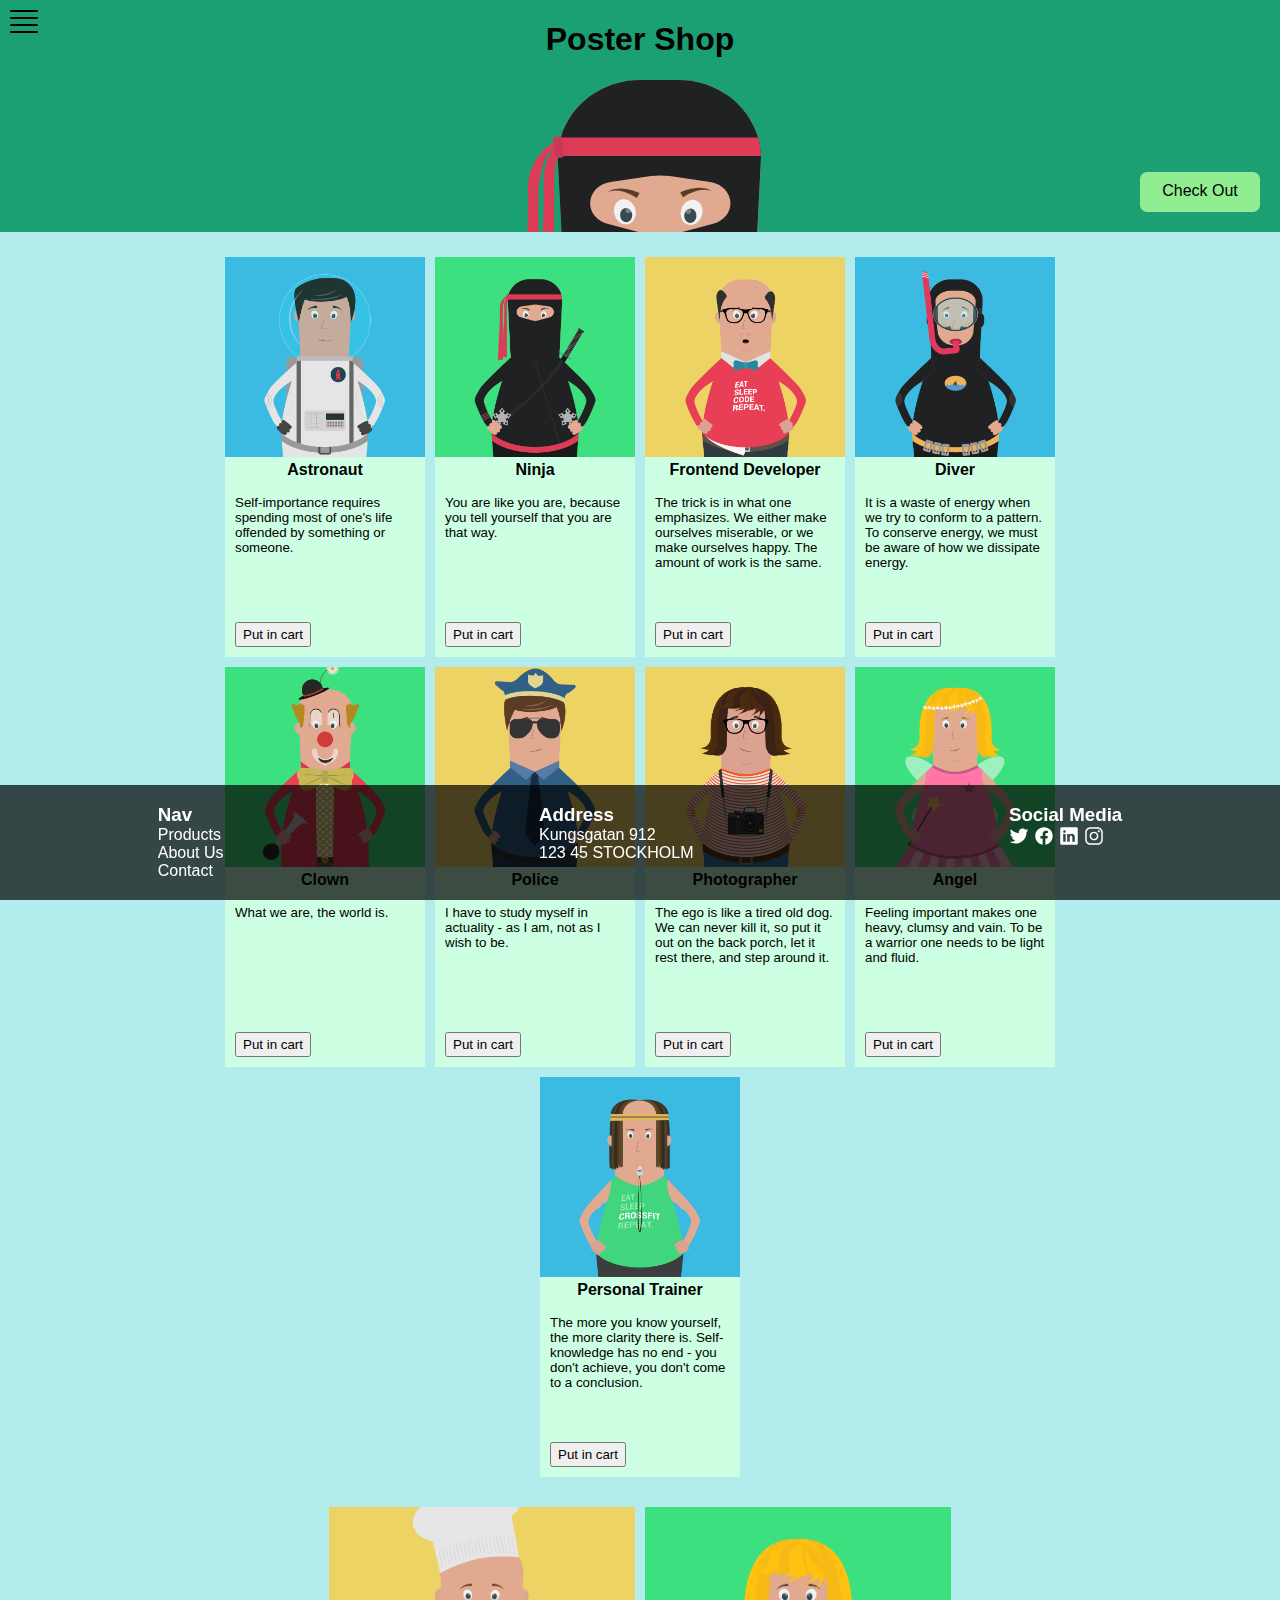
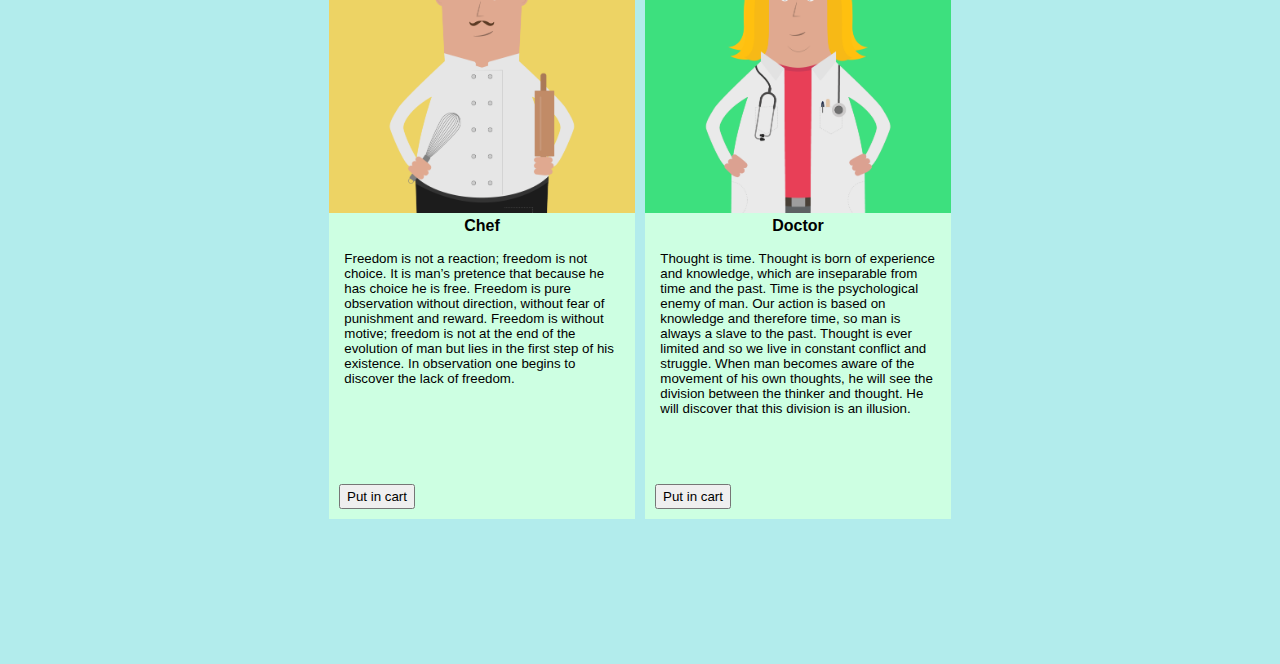
==== index.html @ c43ad03a "Version 1" ====
<!DOCTYPE html>
<html lang="en">
  <head>
    <meta charset="UTF-8" />
    <meta name="viewport" content="width=device-width, initial-scale=1.0" />
    <title>Poster Shop</title>
    <link rel="stylesheet" href="style.css" />
  </head>
  <body>
    <header>
      <h1>Poster Shop</h1>
      <img src="assets/ninjahead.svg" alt="Ninja head" />
      <a class="menu" href="#"><img src="assets/navicon.svg" alt="Menu" /></a>
      <!-- <button class="checkout-button">Checkout</button> -->
      <a class="checkout" href="checkout.html">Check Out</a>
    </header>
    <main>
      <section class="cards">
        <section class="card">
          <img src="assets/char-1.png" alt="Image-1" />
          <h3>Astronaut</h3>
          <p>
            Self-importance requires spending most of one's life offended by
            something or someone.
          </p>
          <button class="cart-button" href="#">Put in cart</button>
        </section>

        <section class="card">
          <img src="assets/char-2.png" alt="Image-2" />
          <h3>Ninja</h3>
          <p>
            You are like you are, because you tell yourself that you are that
            way.
          </p>
          <button class="cart-button">Put in cart</button>
        </section>

        <section class="card">
          <img src="assets/char-3.png" alt="Image-3" />
          <h3>Frontend Developer</h3>
          <p>
            The trick is in what one emphasizes. We either make ourselves
            miserable, or we make ourselves happy. The amount of work is the
            same.
          </p>
          <button class="cart-button">Put in cart</button>
        </section>
        <section class="card">
          <img src="assets/char-4.png" alt="Image-4" />
          <h3>Diver</h3>
          <p>
            It is a waste of energy when we try to conform to a pattern. To
            conserve energy, we must be aware of how we dissipate energy.
          </p>
          <button class="cart-button">Put in cart</button>
        </section>
        <section class="card">
          <img src="assets/char-5.png" alt="Image-5" />
          <h3>Clown</h3>
          <p>What we are, the world is.</p>
          <button class="cart-button">Put in cart</button>
        </section>
        <section class="card">
          <img src="assets/char-6.png" alt="Image-6" />
          <h3>Police</h3>
          <p>
            I have to study myself in actuality - as I am, not as I wish to be.
          </p>
          <button class="cart-button">Put in cart</button>
        </section>
        <section class="card">
          <img src="assets/char-7.png" alt="Image-7" />
          <h3>Photographer</h3>
          <p>
            The ego is like a tired old dog. We can never kill it, so put it out
            on the back porch, let it rest there, and step around it.
          </p>
          <button class="cart-button">Put in cart</button>
        </section>
        <section class="card">
          <img src="assets/char-8.png" alt="Image-8" />
          <h3>Angel</h3>
          <p>
            Feeling important makes one heavy, clumsy and vain. To be a warrior
            one needs to be light and fluid.
          </p>
          <button class="cart-button">Put in cart</button>
        </section>
        <section class="card">
          <img src="assets/char-9.png" alt="Image-9" />
          <h3>Personal Trainer</h3>
          <p>
            The more you know yourself, the more clarity there is.
            Self-knowledge has no end - you don't achieve, you don't come to a
            conclusion.
          </p>
          <button class="cart-button">Put in cart</button>
        </section>
      </section>

      <section class="cards">
        <section class="card big-card">
          <img src="assets/char-10.png" alt="Image-10" />
          <h3>Chef</h3>
          <p>
            Freedom is not a reaction; freedom is not choice. It is man’s
            pretence that because he has choice he is free. Freedom is pure
            observation without direction, without fear of punishment and
            reward. Freedom is without motive; freedom is not at the end of the
            evolution of man but lies in the first step of his existence. In
            observation one begins to discover the lack of freedom.
          </p>
          <button class="cart-button">Put in cart</button>
        </section>

        <section class="card big-card">
          <img src="assets/char-11.png" alt="Image-11" />
          <h3>Doctor</h3>
          <p>
            Thought is time. Thought is born of experience and knowledge, which
            are inseparable from time and the past. Time is the psychological
            enemy of man. Our action is based on knowledge and therefore time,
            so man is always a slave to the past. Thought is ever limited and so
            we live in constant conflict and struggle. When man becomes aware of
            the movement of his own thoughts, he will see the division between
            the thinker and thought. He will discover that this division is an
            illusion.
          </p>
          <button class="cart-button">Put in cart</button>
        </section>
      </section>
    </main>
    <footer>
      <section>
        <h3>Nav</h3>
        <a href="#">Products</a>
        <a href="#">About Us</a>
        <a href="#">Contact</a>
      </section>
      <section>
        <h3>Address</h3>
        <p>Kungsgatan 912<br />123 45 STOCKHOLM</p>
      </section>

      <section>
        <h3>Social Media</h3>
        <ul>
          <li><img src="assets/logo-twitter.svg" alt="Twitter" /></li>
          <li><img src="assets/logo-facebook.svg" alt="Facebook" /></li>
          <li><img src="assets/logo-linkedin.svg" alt="Linkedin" /></li>
          <li><img src="assets/logo-instagram.svg" alt="Instagram" /></li>
        </ul>
      </section>
    </footer>
  </body>
</html>
---- style.css ----
body {
  display: flex;
  flex-direction: column;
  align-items: center;
  font-family: Verdana, Geneva, Tahoma, sans-serif;
  background-color: rgb(178, 236, 236);

  margin: 0;
}

#checkout-body {
  background-color: rgb(17, 56, 56);
}

main {
  width: 80%;
  /* background-color: rgb(70, 114, 114); */
  margin-bottom: 120px;
}

body > header {
  width: 100%;
  display: flex;
  flex-direction: column;
  justify-content: center;
  align-items: center;
  background-color: rgb(27, 160, 116);
  position: relative;
}

main h2 {
    text-align: center;
    color: #ddd;
}

.checkout {
  position: absolute;
  right: 20px;
  bottom: 20px;
  width: 120px;
  height: 30px;
  border-radius: 7px;
  background-color: lightgreen;

  text-align: center;
  padding-top: 10px;
  text-decoration: none;
  color: black;
}

body > header > .menu {
  position: absolute;
  left: 10px;
  top: 10px;
}

.cards {
  display: flex;
  flex-wrap: wrap;
  justify-content: center;
  /* align-content: space-around; */
  margin-block: 20px;
}

.card {
  background-color: rgb(205, 255, 226);
  width: 200px;
  height: 400px;
  margin: 5px;
  position: relative;
}
.card img {
  width: 100%;
}

.card > p {
  margin: auto;
  /* text-align: left; */
  width: 90%;
  font-size: smaller;
}

.cart-button {
  position: absolute;
  left: 10px;
  bottom: 10px;

  height: 25px;
}

.cart-content > table {
    table-layout: auto;
    width: 77%;
    /* background-color: bisque; */
    /* border: 1px solid; */
    margin-inline: 12%;
    color: #ddd;
}
th {
    font-size: smaller;
    font-weight: lighter;
    background-color: rgb(82, 22, 22);
    height: 20px;
}
th, td {
    /* border: 1px solid; */
    width: 33.33%;
    text-align: center;
}
td {
    height: 30px;
}
th.col3 {
    padding-right: 50px;
}

.col1 {
    text-align: left;
    width:30%;
}
.col3 {
    text-align: right;
}
tr:last-of-type {
    font-weight: bold;
    /* border-top: 2px solid; */
}
tr:last-of-type > td {
    border-top: 1px solid #fff;
    margin-top: 10px;
}


.cart-content li {
    background-color: azure;
    /* display: flex;
    justify-content: space-between; */
}

.span-col3 {
    position: relative;
    right: 0;
}

.cart-content > ul {
    list-style: none;
}

#buy-button-div {
    display: flex;
    justify-content: center;
    width: 100%;
    margin-top: 20px;
}
.buy-button {
    height: 40px;
    width: 180px;
    border-radius: 7px;
    background-color: #900;
    color: white;
    font-size: large;
}

.card h3 {
  margin-top: 0;
  text-align: center;
  font-size: medium;
}

.big-card {
  /* transform: scale(1.3); */
  width: 306px;
  height: 612px;
}
.checkout-card {
    height: 380px;
}

footer {
  display: flex;
  justify-content: space-around;
  background-color: rgba(0,0,0,.7);
  color: white;
  width: 100%;
  padding-bottom: 20px;
  position: fixed;
  bottom: 0;
}
footer > section {
  display: flex;
  flex-direction: column;
}

footer > section > h3 {
  margin-bottom: 0;
}

footer > section > a {
  text-decoration: none;
  color: white;
}

footer > section > ul {
  display: flex;
  justify-content: flex-start;

  padding-left: 0;
  list-style: none;
  text-decoration: none;
  color: white;
  border-color: rgb(255, 0, 140);
}
footer > section > p {
  margin-top: 0;
}
footer > section > ul {
  margin-top: 0;
  /* background-color: blueviolet; */
}
footer > section > ul > li {
  margin-left: 0;
  /* background-color: blueviolet; */
}
footer > section > ul > li img {
  width: 20px;
  margin-right: 5px;
}
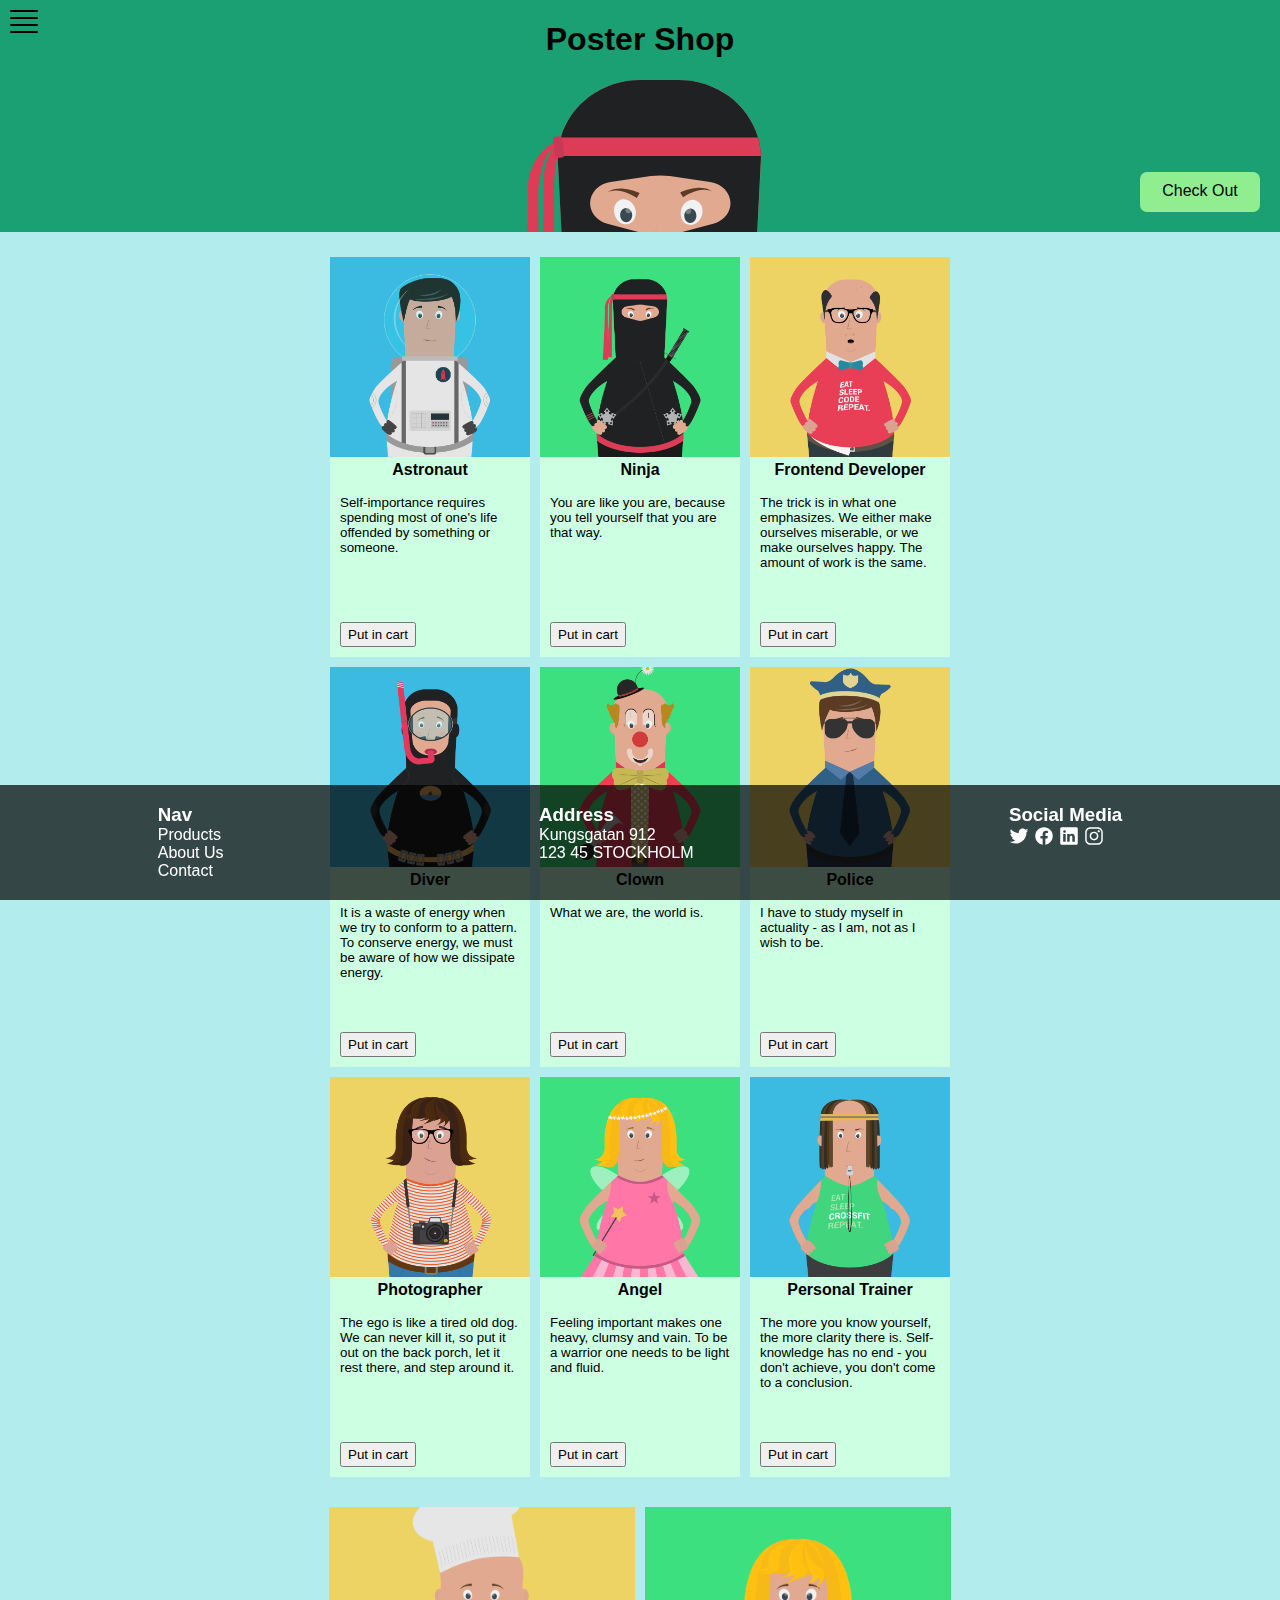
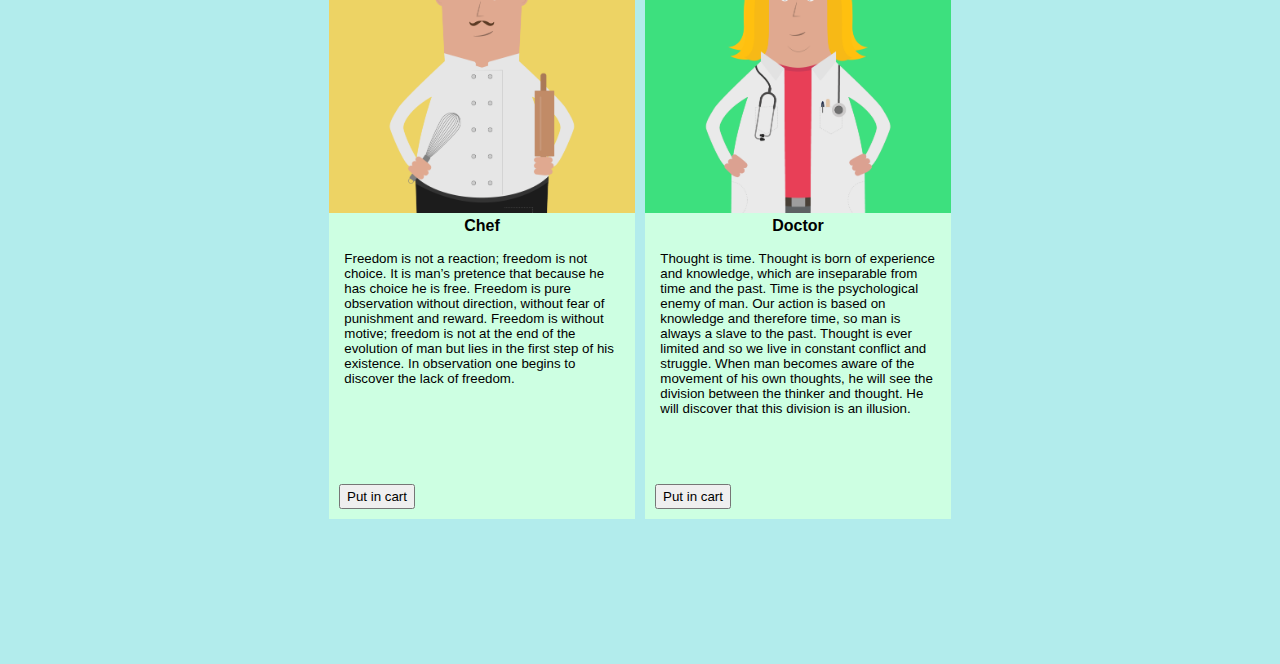
==== commit 4fca00ae: "Version 2 - Grid version" ====
--- a/index.html
+++ b/index.html
@@ -15,7 +15,7 @@
       <a class="checkout" href="checkout.html">Check Out</a>
     </header>
     <main>
-      <section class="cards">
+      <section class="cards shop-cards">
         <section class="card">
           <img src="assets/char-1.png" alt="Image-1" />
           <h3>Astronaut</h3>
@@ -99,7 +99,7 @@
         </section>
       </section>
 
-      <section class="cards">
+      <section class="cards big-cards">
         <section class="card big-card">
           <img src="assets/char-10.png" alt="Image-10" />
           <h3>Chef</h3>
--- a/style.css
+++ b/style.css
@@ -13,7 +13,7 @@
 }
 
 main {
-  width: 80%;
+  width: 100%;
   /* background-color: rgb(70, 114, 114); */
   margin-bottom: 120px;
 }
@@ -29,8 +29,8 @@
 }
 
 main h2 {
-    text-align: center;
-    color: #ddd;
+  text-align: center;
+  color: #ddd;
 }
 
 .checkout {
@@ -55,11 +55,16 @@
 }
 
 .cards {
-  display: flex;
-  flex-wrap: wrap;
-  justify-content: center;
-  /* align-content: space-around; */
+  display: grid;
+  justify-content: center;
+
   margin-block: 20px;
+}
+.shop-cards {
+  grid-template-columns: 210px 210px 210px;
+}
+.big-cards {
+  grid-template-columns: 316px 316px;
 }
 
 .card {
@@ -75,10 +80,51 @@
 
 .card > p {
   margin: auto;
-  /* text-align: left; */
   width: 90%;
   font-size: smaller;
 }
+
+div:has(.cart-content) {
+  display: flex;
+  justify-content: center;
+  /* background-color: aqua; */
+}
+
+.cart-content {
+  display: grid;
+  grid-template-columns: 47% 20% 33%;
+  justify-content: space-between;
+
+  width: 630px;
+  color: #ddd;
+  /* background-color: blue; */
+}
+.cart-content > * {
+  margin-bottom: 10px;
+  margin-top: 0;
+  font-size: large;
+}
+.cart-content > p:nth-child(1),
+.cart-content > p:nth-child(2),
+.cart-content > p:nth-child(3) {
+  background-color: #900;
+  padding-block: 5px;
+  font-size: smaller;
+  margin-bottom: 0;
+}
+.cart-content > p:nth-last-child(1),
+.cart-content > p:nth-last-child(2),
+.cart-content > p:nth-last-child(3) {
+  border-top: 1px solid #aaa;
+  padding-top: 10px;
+}
+.cart-content > p:nth-child(3n) {
+  text-align: right;
+}
+.cart-content > p:nth-child(3) {
+  padding-right: 50px;
+}
+
 
 .cart-button {
   position: absolute;
@@ -88,77 +134,25 @@
   height: 25px;
 }
 
-.cart-content > table {
-    table-layout: auto;
-    width: 77%;
-    /* background-color: bisque; */
-    /* border: 1px solid; */
-    margin-inline: 12%;
-    color: #ddd;
-}
-th {
-    font-size: smaller;
-    font-weight: lighter;
-    background-color: rgb(82, 22, 22);
-    height: 20px;
-}
-th, td {
-    /* border: 1px solid; */
-    width: 33.33%;
-    text-align: center;
-}
-td {
-    height: 30px;
-}
-th.col3 {
-    padding-right: 50px;
-}
-
-.col1 {
-    text-align: left;
-    width:30%;
-}
-.col3 {
-    text-align: right;
-}
-tr:last-of-type {
-    font-weight: bold;
-    /* border-top: 2px solid; */
-}
-tr:last-of-type > td {
-    border-top: 1px solid #fff;
-    margin-top: 10px;
-}
-
-
-.cart-content li {
-    background-color: azure;
-    /* display: flex;
-    justify-content: space-between; */
-}
 
 .span-col3 {
-    position: relative;
-    right: 0;
-}
-
-.cart-content > ul {
-    list-style: none;
+  position: relative;
+  right: 0;
 }
 
 #buy-button-div {
-    display: flex;
-    justify-content: center;
-    width: 100%;
-    margin-top: 20px;
+  display: flex;
+  justify-content: center;
+  width: 100%;
+  margin-top: 20px;
 }
 .buy-button {
-    height: 40px;
-    width: 180px;
-    border-radius: 7px;
-    background-color: #900;
-    color: white;
-    font-size: large;
+  height: 40px;
+  width: 180px;
+  border-radius: 7px;
+  background-color: #900;
+  color: white;
+  font-size: large;
 }
 
 .card h3 {
@@ -173,13 +167,13 @@
   height: 612px;
 }
 .checkout-card {
-    height: 380px;
+  height: 380px;
 }
 
 footer {
   display: flex;
   justify-content: space-around;
-  background-color: rgba(0,0,0,.7);
+  background-color: rgba(0, 0, 0, 0.7);
   color: white;
   width: 100%;
   padding-bottom: 20px;
